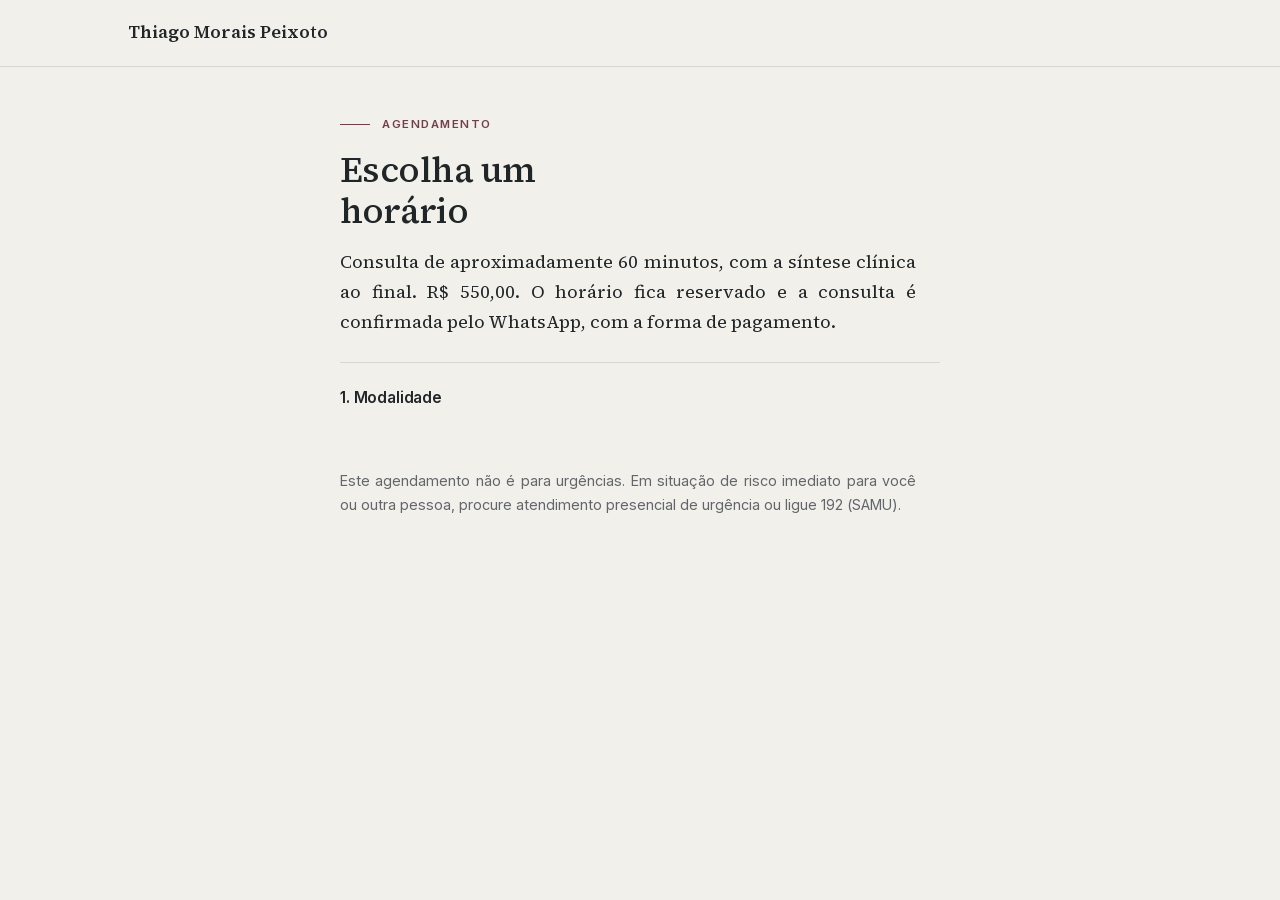
==== agendar/index.html @ d61feb2d "Página /agendar: agendamento ligado à agenda própria (Apps Script) Co-Authored-By: Claude Opus 5.5 <" ====
<!DOCTYPE html>
<html lang="pt-BR">
<head>
<meta charset="utf-8">
<meta name="viewport" content="width=device-width, initial-scale=1">
<title>Agendar consulta — Thiago Morais Peixoto</title>
<meta name="description" content="Escolha um horário para teleconsulta ou consulta presencial em Mangueirinha (PR). Atendimento médico em saúde mental de adultos. CRM-PR 55063.">
<meta name="theme-color" content="#F1F0EB">
<meta name="robots" content="noindex">
<link rel="icon" href="../favicon.svg" type="image/svg+xml">
<link rel="preload" href="../fonts/ss4-text.woff2" as="font" type="font/woff2" crossorigin>
<link rel="preload" href="../fonts/inter.woff2" as="font" type="font/woff2" crossorigin>
<link rel="stylesheet" href="../style.css">
<style>
  .ag { max-width: 40rem; margin: 0 auto; padding: 3rem 1.25rem 5rem; }
  .ag h1 { font-size: clamp(1.7rem, 4vw, 2.2rem); line-height: 1.15; margin: .6rem 0 1rem; }
  .ag p { text-align: justify; hyphens: auto; }
  .passo { border-top: 1px solid var(--linha); padding-top: 1.6rem; margin-top: 1.6rem; }
  .passo h2 { font-family: var(--sans); font-size: .95rem; font-weight: 600; margin: 0 0 .9rem; max-width: none; }
  .opcoes { display: flex; flex-wrap: wrap; gap: .6rem; }
  .op { font-family: var(--sans); font-size: .9rem; padding: .7rem 1rem; border: 1px solid var(--linha);
        background: var(--branco); color: var(--tinta); border-radius: 4px; cursor: pointer; }
  .op[aria-pressed="true"] { border-color: var(--vinho); color: var(--vinho); box-shadow: inset 0 0 0 1px var(--vinho); }
  .dia { font-family: var(--sans); font-size: .8rem; font-weight: 600; letter-spacing: .06em; text-transform: uppercase;
         color: var(--secundario); margin: 1.1rem 0 .5rem; }
  label { display: block; font-family: var(--sans); font-size: .85rem; margin: .9rem 0 .3rem; }
  input[type=text], input[type=tel], input[type=email] { width: 100%; box-sizing: border-box; font: inherit; padding: .65rem .75rem;
         border: 1px solid var(--linha); border-radius: 4px; background: var(--branco); }
  .armadilha { position: absolute; left: -9999px; }
  .msg { font-family: var(--sans); font-size: .9rem; color: var(--secundario); }
  .erro { color: var(--vinho); }
  .resumo { background: var(--branco); border: 1px solid var(--linha); padding: 1.2rem 1.4rem; border-radius: 4px; }
  .resumo p { margin: .35rem 0; }
  [hidden] { display: none !important; }
</style>
</head>
<body>
<header class="topo"><div class="caixa"><a class="marca" href="../">Thiago Morais Peixoto</a></div></header>

<main class="ag">
  <p class="rotulo">Agendamento</p>
  <h1>Escolha um horário</h1>
  <p>Consulta de aproximadamente 60 minutos, com a síntese clínica ao final. R$ 550,00. O horário fica reservado e a consulta é confirmada pelo WhatsApp, com a forma de pagamento.</p>

  <section class="passo" id="p1">
    <h2>1. Modalidade</h2>
    <div class="opcoes" id="modalidades"></div>
  </section>

  <section class="passo" id="p2" hidden>
    <h2>2. É sua primeira consulta comigo?</h2>
    <div class="opcoes" id="tipos"></div>
  </section>

  <section class="passo" id="p3" hidden>
    <h2>3. Horário</h2>
    <p class="msg" id="carregando">Procurando horários…</p>
    <div id="horarios"></div>
  </section>

  <section class="passo" id="p4" hidden>
    <h2>4. Seus dados</h2>
    <form id="form" novalidate>
      <label for="nome">Nome completo</label>
      <input id="nome" type="text" autocomplete="name" required>
      <label for="whatsapp">WhatsApp (com DDD)</label>
      <input id="whatsapp" type="tel" autocomplete="tel" inputmode="tel" required>
      <label for="email">E-mail (opcional: para receber a confirmação e o lembrete)</label>
      <input id="email" type="email" autocomplete="email">
      <input class="armadilha" id="site_url" type="text" tabindex="-1" autocomplete="off" aria-hidden="true">
      <p class="msg">Não é preciso contar o motivo da consulta aqui. Isso é conversado na própria consulta.</p>
      <p class="msg erro" id="erroForm" hidden></p>
      <button class="botao" type="submit" id="enviar">Reservar horário</button>
    </form>
  </section>

  <section class="passo" id="p5" hidden>
    <h2>Horário reservado</h2>
    <div class="resumo" id="resumo"></div>
    <p>Para confirmar, toque no botão abaixo e envie a mensagem pronta pelo WhatsApp. Respondo em até 24 horas com a confirmação e a forma de pagamento.</p>
    <a class="botao" id="zap" href="#">Confirmar pelo WhatsApp</a>
  </section>

  <p class="msg" style="margin-top:3rem">Este agendamento não é para urgências. Em situação de risco imediato para você ou outra pessoa, procure atendimento presencial de urgência ou ligue 192 (SAMU).</p>
</main>

<script>
// Endereço do backend (Apps Script publicado na conta tpexmed@gmail.com). Com ?teste=1 a página usa dados fictícios.
var API = 'https://script.google.com/macros/s/AKfycbzWVlsOTj-3RDSST54sRvavpS9Mtk_zqBJJwbPT8Yj2Zev2KrGewVhtuKQiCYgsYBHm/exec';
var TESTE = /[?&]teste=1/.test(location.search) || !API;
var ORIGEM = (location.search.match(/[?&]origem=([\w-]+)/) || [,'direto'])[1];
var estado = { modalidade: null, tipo: null, inicio: null };
var $ = function (id) { return document.getElementById(id); };

function api(params) {
  if (TESTE) return Promise.resolve(simular(params));
  var q = Object.keys(params).map(function (k) { return k + '=' + encodeURIComponent(params[k]); }).join('&');
  return fetch(API + '?' + q).then(function (r) { return r.json(); });
}
function reservar(dados) {
  if (TESTE) return Promise.resolve(simularReserva(dados));
  return fetch(API, { method: 'POST', headers: { 'Content-Type': 'text/plain;charset=utf-8' }, body: JSON.stringify(dados) })
    .then(function (r) { return r.json(); });
}

function botoes(caixa, itens, aoEscolher) {
  caixa.innerHTML = '';
  itens.forEach(function (it) {
    var b = document.createElement('button');
    b.type = 'button'; b.className = 'op'; b.textContent = it.rotulo; b.setAttribute('aria-pressed', 'false');
    b.onclick = function () {
      [].forEach.call(caixa.querySelectorAll('.op'), function (x) { x.setAttribute('aria-pressed', 'false'); });
      b.setAttribute('aria-pressed', 'true'); aoEscolher(it.id);
    };
    caixa.appendChild(b);
  });
}

var fmtDia = new Intl.DateTimeFormat('pt-BR', { weekday: 'long', day: '2-digit', month: 'long', timeZone: 'America/Sao_Paulo' });
var fmtHora = new Intl.DateTimeFormat('pt-BR', { hour: '2-digit', minute: '2-digit', timeZone: 'America/Sao_Paulo' });

function carregarHorarios() {
  $('p3').hidden = false; $('p4').hidden = true; $('carregando').hidden = false; $('horarios').innerHTML = '';
  api({ acao: 'horarios', modalidade: estado.modalidade, tipo: estado.tipo }).then(function (r) {
    $('carregando').hidden = true;
    var lista = r.horarios || [];
    if (!lista.length) {
      $('horarios').innerHTML = '<p class="msg">Não há horários livres nos próximos dias nesta modalidade. Escreva pelo <a href="https://wa.me/5532984127191">WhatsApp</a> que eu verifico outras possibilidades.</p>';
      return;
    }
    var porDia = {};
    lista.forEach(function (iso) { var d = fmtDia.format(new Date(iso)); (porDia[d] = porDia[d] || []).push(iso); });
    Object.keys(porDia).forEach(function (d) {
      var t = document.createElement('p'); t.className = 'dia'; t.textContent = d; $('horarios').appendChild(t);
      var caixa = document.createElement('div'); caixa.className = 'opcoes'; $('horarios').appendChild(caixa);
      botoes(caixa, porDia[d].map(function (iso) { return { id: iso, rotulo: fmtHora.format(new Date(iso)) }; }), function (iso) {
        [].forEach.call($('horarios').querySelectorAll('.op'), function (x) { if (x.parentNode !== caixa) x.setAttribute('aria-pressed', 'false'); });
        estado.inicio = iso; $('p4').hidden = false; $('nome').focus();
      });
    });
  }).catch(function () {
    $('carregando').textContent = 'Não foi possível carregar os horários agora. Tente de novo em instantes ou escreva pelo WhatsApp.';
  });
}

$('form').onsubmit = function (e) {
  e.preventDefault();
  var dados = { nome: $('nome').value.trim(), whatsapp: $('whatsapp').value, email: $('email').value.trim(),
                site_url: $('site_url').value, modalidade: estado.modalidade, tipo: estado.tipo, inicio: estado.inicio, origem: ORIGEM };
  var faltam = [];
  if (dados.nome.length < 3) faltam.push('nome');
  if (dados.whatsapp.replace(/\D/g, '').length < 10) faltam.push('WhatsApp com DDD');
  if (dados.email && !/^[^@\s]+@[^@\s]+\.[^@\s]+$/.test(dados.email)) faltam.push('e-mail válido');
  if (faltam.length) { $('erroForm').textContent = 'Confira: ' + faltam.join(', ') + '.'; $('erroForm').hidden = false; return; }
  $('erroForm').hidden = true; $('enviar').disabled = true; $('enviar').textContent = 'Reservando…';
  reservar(dados).then(function (r) {
    $('enviar').disabled = false; $('enviar').textContent = 'Reservar horário';
    if (r.erro === 'horario_indisponivel') { $('erroForm').textContent = 'Esse horário acabou de ser reservado. Escolha outro.'; $('erroForm').hidden = false; carregarHorarios(); return; }
    if (!r.ok) { $('erroForm').textContent = 'Não foi possível reservar agora. Tente de novo ou escreva pelo WhatsApp.'; $('erroForm').hidden = false; return; }
    var linhas = ['<p><strong>' + r.quando + '</strong> · ' + r.modalidade + '</p>'];
    if (r.endereco) linhas.push('<p>' + r.endereco + '</p>');
    if (r.meet) linhas.push('<p>O link da teleconsulta será enviado na confirmação.</p>');
    if (estado.politica) linhas.push('<p class="msg">' + estado.politica + '</p>');
    $('resumo').innerHTML = linhas.join('');
    $('zap').href = r.whatsappUrl;
    ['p1', 'p2', 'p3', 'p4'].forEach(function (id) { $(id).hidden = true; });
    $('p5').hidden = false; window.scrollTo(0, 0);
  }).catch(function () {
    $('enviar').disabled = false; $('enviar').textContent = 'Reservar horário';
    $('erroForm').textContent = 'Sem conexão com a agenda. Tente de novo ou escreva pelo WhatsApp.'; $('erroForm').hidden = false;
  });
};

// ---------- modo de teste (sem backend) ----------
function simular(p) {
  if (p.acao === 'config') return CONFIG_TESTE;
  var base = new Date(); base.setHours(0, 0, 0, 0); var out = [];
  for (var d = 2; d < 9; d++) {
    var dia = new Date(base.getTime() + d * 86400000);
    if (p.modalidade === 'Teleconsulta' && [2, 4].indexOf(dia.getDay()) >= 0) [18, 19, 20].forEach(function (h) { out.push(new Date(dia.getTime() + h * 3600000).toISOString()); });
    if (p.modalidade === 'Mangueirinha' && dia.getDay() === 6) [8, 9, 10, 11].forEach(function (h) { out.push(new Date(dia.getTime() + h * 3600000).toISOString()); });
  }
  return { horarios: out };
}
function simularReserva(d) {
  var q = fmtDia.format(new Date(d.inicio)) + ' às ' + fmtHora.format(new Date(d.inicio));
  return { ok: true, quando: q, modalidade: d.modalidade, endereco: d.modalidade === 'Mangueirinha' ? 'Hospital São Judas Tadeu · Rua Castro Alves, 699 · Mangueirinha, PR' : '',
           meet: d.modalidade === 'Teleconsulta' ? 'teste' : '',
           whatsappUrl: 'https://wa.me/5532984127191?text=' + encodeURIComponent('[TESTE] reserva de ' + d.nome + ' em ' + q) };
}
var CONFIG_TESTE = { modalidades: ['Teleconsulta', 'Mangueirinha'], politica: 'Se precisar remarcar ou cancelar, avise com pelo menos 24 horas pelo WhatsApp.',
  tipos: [{ id: 'primeira', rotulo: 'Sim, primeira consulta' }, { id: 'retorno', rotulo: 'Não, é retorno' }] };

// ---------- início ----------
api({ acao: 'config' }).then(function (c) {
  estado.politica = c.politica || '';
  var mods = (c.modalidades || []).map(function (m) { return { id: m, rotulo: m === 'Teleconsulta' ? 'Teleconsulta' : 'Presencial · ' + m }; });
  botoes($('modalidades'), mods, function (m) { estado.modalidade = m; $('p2').hidden = false; if (estado.tipo) carregarHorarios(); });
  var tipos = (c.tipos || []).map(function (t) { return { id: t.id, rotulo: t.id === 'primeira' ? 'Sim, primeira consulta' : 'Não, é retorno' }; });
  botoes($('tipos'), tipos, function (t) { estado.tipo = t; carregarHorarios(); });
});
</script>
</body>
</html>
---- style.css ----
/* Thiago Morais Peixoto — landing page
   Revisão v2: papel frio, grafite, vinho contido. Source Serif 4 + Inter. */

@font-face {
  font-family: 'SS4';
  src: url('fonts/ss4-text.woff2') format('woff2-variations'),
       url('fonts/ss4-text.woff2') format('woff2');
  font-weight: 400 600; font-style: normal; font-display: swap;
}
@font-face {
  font-family: 'Inter';
  src: url('fonts/inter.woff2') format('woff2-variations'),
       url('fonts/inter.woff2') format('woff2');
  font-weight: 400 600; font-style: normal; font-display: swap;
}

:root {
  --papel:      #F1F0EB;
  --tinta:      #202628;
  --vinho:      #723F46;
  --secundario: #62666A;
  --branco:     #FFFFFF;
  --linha:      #D7D8D4;

  --serif: 'SS4', Georgia, 'Times New Roman', serif;
  --sans:  'Inter', system-ui, -apple-system, 'Segoe UI', Roboto, sans-serif;

  --largura: 68rem;
  --medida:  36rem;
  --ar:      6rem;
}

*, *::before, *::after { box-sizing: border-box; }
html { -webkit-text-size-adjust: 100%; scroll-behavior: smooth; }

body {
  margin: 0;
  background: var(--papel);
  color: var(--tinta);
  font-family: var(--serif);
  font-size: 1.125rem;
  line-height: 1.66;
  font-kerning: normal;
  -webkit-font-smoothing: antialiased;
  -moz-osx-font-smoothing: grayscale;
}

@media (prefers-reduced-motion: reduce) {
  html { scroll-behavior: auto; }
  * { transition: none !important; }
}

.caixa { max-width: var(--largura); margin: 0 auto; padding: 0 2rem; }

p, li { max-width: var(--medida); }
p {
  margin: 0 0 1.15rem;
  text-align: justify;
  text-justify: inter-word;
  hyphens: auto;
  -webkit-hyphens: auto;
  /* nunca partir palavra com menos de 6 letras, nem deixar menos de 3 de cada lado */
  hyphenate-limit-chars: 6 3 3;
  -webkit-hyphenate-limit-before: 3;
  -webkit-hyphenate-limit-after: 3;
  hyphenate-limit-lines: 2;
  -webkit-hyphenate-limit-lines: 2;
}
/* Fora da justificação: rótulos, notas, credenciais, fac-símile e rodapé. */
.rotulo, .identificacao, .agendar .nota, .capa-seguir, .pagamento,
.cred-nome, .cred-crm, .doc-rubrica, .doc-titulo,
footer .assinatura, footer .disclaimer, footer .lema {
  text-align: left;
  hyphens: manual;
  -webkit-hyphens: manual;
}
a { color: var(--vinho); text-underline-offset: 0.2em; text-decoration-thickness: 1px; }
:focus-visible { outline: 2px solid var(--vinho); outline-offset: 3px; }

h1, h2, h3 { margin: 0; font-family: var(--serif); }

h1 {
  font-size: clamp(2.3rem, 4.8vw, 3.4rem);
  font-weight: 500; line-height: 1.1; letter-spacing: -0.015em;
  margin: 1.1rem 0 1.5rem; max-width: 17ch;
}
h2 {
  font-size: clamp(1.7rem, 2.9vw, 2.2rem);
  font-weight: 500; line-height: 1.18; letter-spacing: -0.01em;
  margin: 0 0 1.5rem; max-width: 22ch;
}
h3 {
  font-size: 1.2rem; font-weight: 600; line-height: 1.3;
  margin: 0 0 0.55rem; max-width: 30ch;
}

.rotulo {
  display: flex; align-items: center; gap: 0.8rem;
  margin: 0 0 1rem; max-width: none;
  font-family: var(--sans); font-size: 0.72rem; font-weight: 600;
  letter-spacing: 0.13em; text-transform: uppercase; color: var(--vinho);
}
.rotulo::before { content: ""; width: 1.85rem; height: 1px; background: var(--vinho); flex: none; }


/* ---------- Cabeçalho ---------- */
.topo {
  position: sticky; top: 0; z-index: 20;
  background: rgba(241,240,235,0.94);
  backdrop-filter: saturate(140%) blur(8px);
  border-bottom: 1px solid var(--linha);
}
.topo .caixa { display: flex; align-items: center; gap: 2rem; min-height: 66px; }
.marca {
  font-family: var(--serif); font-size: 1.1rem; font-weight: 600;
  color: var(--tinta); text-decoration: none; white-space: nowrap;
}
.topo nav { display: flex; gap: 1.6rem; margin-left: auto; font-family: var(--sans); font-size: 0.875rem; }
.topo .botao { margin-left: 1.35rem; white-space: nowrap; }
.topo nav a {
  color: var(--tinta); text-decoration: none;
  padding: 0.6rem 0; border-bottom: 1px solid transparent;
}
.topo nav a:hover { border-bottom-color: var(--vinho); color: var(--vinho); }

/* ---------- Botões ---------- */
.botao {
  display: inline-flex; align-items: center; justify-content: center;
  min-height: 46px; padding: 0.7rem 1.55rem;
  background: var(--vinho); color: var(--branco);
  font-family: var(--sans); font-size: 0.9375rem; font-weight: 600; letter-spacing: 0.01em;
  text-decoration: none; border: 1px solid var(--vinho);
  transition: background-color 150ms ease, color 150ms ease;
}
.botao:hover, .botao:focus-visible { background: transparent; color: var(--vinho); }

.secundario {
  display: inline-flex; align-items: center; min-height: 46px;
  font-family: var(--sans); font-size: 0.9375rem; color: var(--tinta);
  text-decoration: underline; text-decoration-color: var(--linha);
  text-decoration-thickness: 1px; text-underline-offset: 6px;
}
.secundario:hover, .secundario:focus-visible { color: var(--vinho); text-decoration-color: var(--vinho); }

/* ---------- Capa ---------- */
.capa { padding: 4rem 0 var(--ar); }
.capa .caixa {
  display: grid;
  grid-template-columns: minmax(0,1.3fr) minmax(0,0.7fr);
  grid-template-areas: "texto foto" "seguir foto";
  gap: 0 4.5rem; align-items: center;
}
.capa-texto { grid-area: texto; }
.capa-seguir { grid-area: seguir; margin: 1.35rem 0 0; }
.identificacao {
  margin: 0; font-family: var(--sans); font-size: 0.78rem; font-weight: 500;
  letter-spacing: 0.14em; text-transform: uppercase; color: var(--secundario);
}
.capa .entrada { font-size: 1.125rem; }
.capa figure { grid-area: foto; margin: 0; justify-self: end; max-width: 340px; }
.capa img { display: block; width: 100%; height: auto; }

/* ---------- Seções ---------- */
.secao { padding: var(--ar) 0; scroll-margin-top: 5rem; }
.secao + .secao { border-top: 1px solid var(--linha); }

.duas {
  display: grid; grid-template-columns: minmax(0,18rem) minmax(0,1fr);
  gap: 3rem 4.5rem; align-items: start;
}
.duas > .cabeca { position: sticky; top: 94px; }
.duas > .cabeca h2 { font-size: clamp(1.6rem, 2.4vw, 1.95rem); max-width: 16ch; }

/* ---------- Como funciona: subseções ---------- */
.subsecoes { max-width: 40rem; }
.subsecoes > div { padding: 1.85rem 0; border-top: 1px solid var(--linha); }
.subsecoes > div:first-child { padding-top: 0; border-top: 0; }
.subsecoes p:last-child { margin-bottom: 0; }
.fechamento { margin-top: 2rem; padding-top: 1.85rem; border-top: 1px solid var(--linha); }

/* ---------- Listas ---------- */
.lista { list-style: none; margin: 0; padding: 0; max-width: 40rem; }
.lista li {
  max-width: none; padding: 0.8rem 0 0.8rem 1.85rem;
  border-bottom: 1px solid var(--linha); position: relative;
}
.lista li:first-child { border-top: 1px solid var(--linha); }
.lista li::before {
  content: ""; position: absolute; left: 0; top: 1.5rem;
  width: 0.85rem; height: 1px; background: var(--vinho);
}
.lista + p { margin-top: 1.5rem; }

/* ---------- Fac-símile do registro ---------- */
.prova { display: grid; grid-template-columns: minmax(0,1fr) minmax(0,22rem); gap: 4rem; align-items: start; }
.documento {
  background: var(--branco);
  border: 1px solid var(--linha);
  box-shadow: 0 1px 2px rgba(32,38,40,.06);
  padding: 1.6rem 1.5rem 1.3rem;
  transform: none;
  font-size: 0.8125rem;
  max-width: 21rem;
}
.doc-topo {
  padding-bottom: 0.7rem; margin-bottom: 1.1rem; border-bottom: 1px solid var(--linha);
}
.doc-nome { display: block; font-family: var(--serif); font-size: 1rem; font-weight: 600; line-height: 1.3; }
.doc-crm {
  display: block; margin-top: 0.15rem;
  font-family: var(--sans); font-size: 0.6rem; font-weight: 500;
  letter-spacing: 0.1em; text-transform: uppercase; color: var(--secundario);
}
.doc-rubrica {
  margin: 0 0 0.5rem; font-family: var(--sans); font-size: 0.58rem; font-weight: 600;
  letter-spacing: 0.12em; text-transform: uppercase; color: var(--vinho);
}
.doc-linhas { margin: 0 0 1.05rem; }
.doc-linhas:last-of-type { margin-bottom: 0.25rem; }
.doc-linhas i { display: block; height: 1px; background: var(--linha); margin-bottom: 0.6rem; }
.doc-titulo {
  margin: 0 0 1.15rem;
  font-family: var(--serif); font-size: 0.95rem; font-weight: 600; color: var(--tinta);
}

/* ---------- Formação e experiência ---------- */
.credenciais {
  max-width: var(--medida);
  margin-top: 1.75rem; padding-top: 1.35rem;
  border-top: 1px solid var(--linha);
}
.cred-nome {
  margin: 0; font-family: var(--serif); font-size: 1.15rem; font-weight: 600; color: var(--tinta);
}
.cred-crm {
  margin: 0.2rem 0 0.85rem;
  font-family: var(--sans); font-size: 0.72rem; font-weight: 500;
  letter-spacing: 0.13em; text-transform: uppercase; color: var(--secundario);
}
.cred-lista { list-style: none; margin: 0; padding: 0; }
.cred-lista li {
  max-width: none; margin: 0 0 0.3rem;
  font-family: var(--sans); font-size: 0.9375rem; line-height: 1.55; color: var(--tinta);
}
.cred-lista li:last-child { margin-bottom: 0; }

/* ---------- Onde atendo ---------- */
.modalidades { display: grid; grid-template-columns: repeat(2, minmax(0,1fr)); gap: 3rem 4rem; }
.modalidades p { font-size: 1.0625rem; }

/* ---------- FAQ ---------- */
.perguntas { max-width: 46rem; }
details { border-bottom: 1px solid var(--linha); }
details:first-of-type { border-top: 1px solid var(--linha); }
summary {
  position: relative; display: block; list-style: none; cursor: pointer;
  padding: 1.15rem 3rem 1.15rem 0;
  font-family: var(--serif); font-size: 1.15rem; font-weight: 600; line-height: 1.35;
}
summary::-webkit-details-marker { display: none; }
summary:hover, details[open] summary { color: var(--vinho); }
summary::after {
  content: ""; position: absolute; right: 0.5rem; top: 1.65rem;
  width: 0.46rem; height: 0.46rem;
  border-right: 1.5px solid var(--vinho); border-bottom: 1.5px solid var(--vinho);
  transform: rotate(45deg); transition: transform 180ms ease;
}
details[open] summary::after { transform: rotate(-135deg); }
details > *:not(summary) { margin-bottom: 1.15rem; max-width: 42rem; }

/* ---------- Como agendar ---------- */
.agendar p { font-size: 1.125rem; max-width: 34rem; }
.agendar .nota {
  margin: 1.35rem 0 0;
  font-family: var(--sans); font-size: 0.875rem; color: var(--secundario);
}
.agendar .botao { margin-top: 1.5rem; }

/* ---------- Rodapé ---------- */
footer { background: var(--tinta); color: var(--papel); padding: 4rem 0 3.25rem; }
footer .caixa { display: grid; grid-template-columns: repeat(2, minmax(0,1fr)); gap: 3rem; align-items: start; }
footer .lema {
  font-family: var(--serif); font-weight: 500; margin: 0; max-width: 16ch;
  font-size: clamp(1.4rem, 2.4vw, 1.75rem); line-height: 1.2;
}
footer .assinatura {
  margin: 0; font-family: var(--sans); font-size: 0.9rem; line-height: 1.75; opacity: 0.9;
}
footer .assinatura strong { font-weight: 600; }
footer .disclaimer {
  grid-column: 1 / -1; margin: 2.5rem 0 0; padding-top: 1.6rem;
  border-top: 1px solid rgba(241,240,235,.22);
  font-family: var(--sans); font-size: 0.8125rem; line-height: 1.65; opacity: 0.72; max-width: 46rem;
}
footer a { color: var(--papel); }

/* ---------- Telas médias ---------- */
@media (max-width: 980px) {
  :root { --ar: 4.25rem; }
  .capa { padding-top: 2.75rem; }
  .capa .caixa {
    grid-template-columns: 1fr;
    grid-template-areas: "texto" "foto" "seguir";
    gap: 2.5rem 0;
  }
  .capa-seguir { margin-top: 0; }
  .capa figure { max-width: 320px; justify-self: start; }
  .duas { grid-template-columns: 1fr; gap: 1.75rem; }
  .duas > .cabeca { position: static; }
  .prova { grid-template-columns: 1fr; gap: 2.75rem; }
  .modalidades { grid-template-columns: 1fr; gap: 2.25rem; }
  .topo nav { display: none; }
  .topo .botao { margin-left: auto; }
  footer .caixa { grid-template-columns: 1fr; gap: 2rem; }
}

/* ---------- Telefone ---------- */
@media (max-width: 620px) {
  :root { --ar: 3.25rem; --medida: 100%; }
  body { font-size: 1.0625rem; }
  /* Abaixo de 620px a medida cai para ~40 caracteres e a justificação
     passa a esticar os espaços. Alinhamento à esquerda no celular. */
  p { text-align: left; }
  .caixa { padding: 0 1.25rem; }
  .topo .caixa { min-height: 58px; gap: 1rem; }
  .marca { font-size: 1rem; }
  .topo .botao { padding: 0.5rem 0.85rem; font-size: 0.85rem; min-height: 40px; }
  .capa { padding-top: 2.25rem; }
  .secundario { margin: 0; }
  .documento { max-width: 100%; }
  .agendar .botao { width: 100%; }
}

/* ---------- Telas muito estreitas ---------- */
@media (max-width: 400px) {
  .topo .caixa { gap: 0.75rem; }
  .marca { font-size: 0.95rem; }
  .topo .botao { padding: 0.45rem 0.75rem; font-size: 0.8rem; }
}

@media print {
  .topo { position: static; display: none; }
  body { background: #fff; padding: 0; }
  footer { background: #fff; color: #000; }
  .documento { box-shadow: none; }
  details > *:not(summary) { display: block; }
}
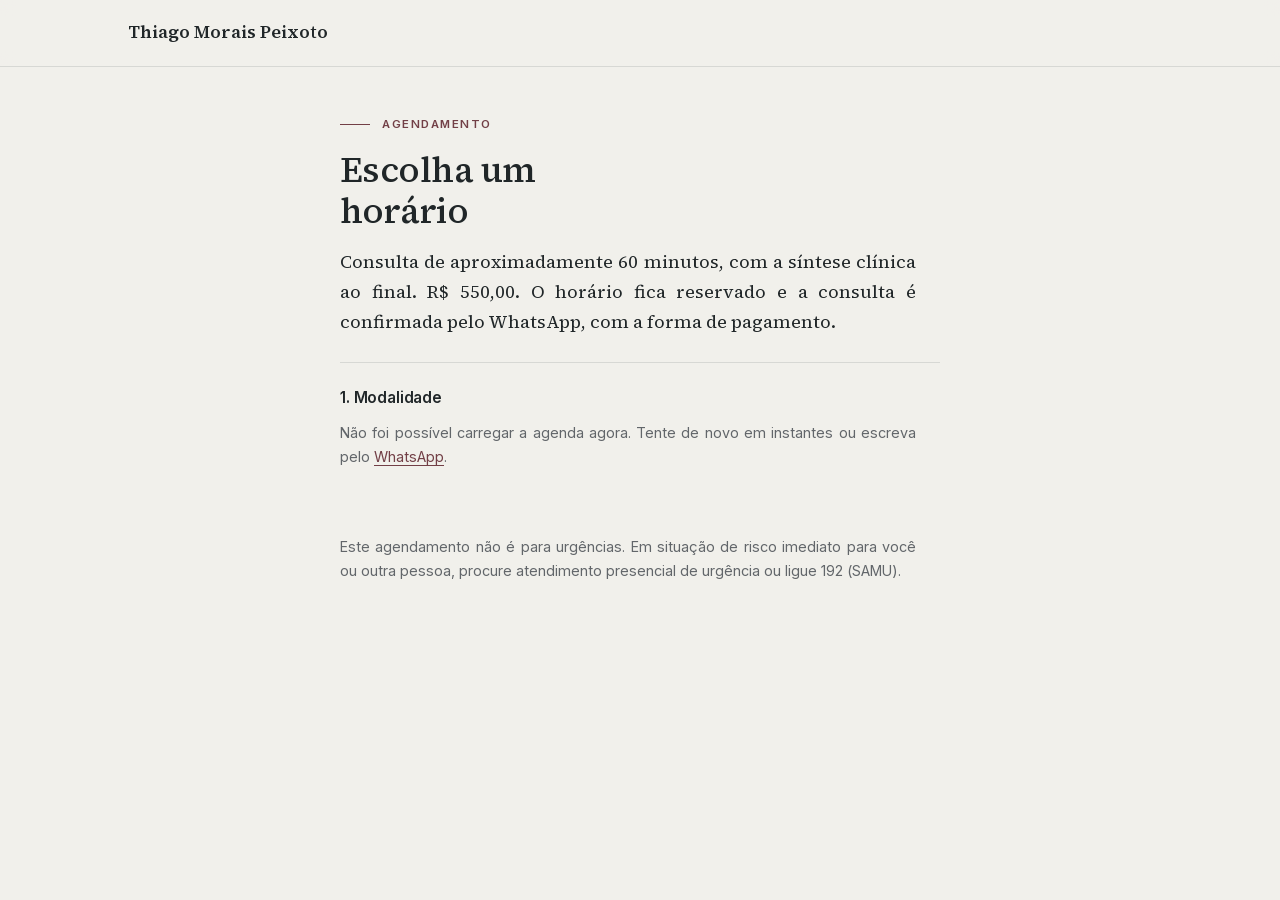
==== commit 1b194026: "Página /agendar: aviso enquanto a agenda carrega e mensagem se falhar Co-Authored-By: Claude Opus 5." ====
--- a/agendar/index.html
+++ b/agendar/index.html
@@ -44,7 +44,7 @@
 
   <section class="passo" id="p1">
     <h2>1. Modalidade</h2>
-    <div class="opcoes" id="modalidades"></div>
+    <div class="opcoes" id="modalidades"><p class="msg">Carregando a agenda…</p></div>
   </section>
 
   <section class="passo" id="p2" hidden>
@@ -198,6 +198,8 @@
   botoes($('modalidades'), mods, function (m) { estado.modalidade = m; $('p2').hidden = false; if (estado.tipo) carregarHorarios(); });
   var tipos = (c.tipos || []).map(function (t) { return { id: t.id, rotulo: t.id === 'primeira' ? 'Sim, primeira consulta' : 'Não, é retorno' }; });
   botoes($('tipos'), tipos, function (t) { estado.tipo = t; carregarHorarios(); });
+}).catch(function () {
+  $('modalidades').innerHTML = '<p class="msg">Não foi possível carregar a agenda agora. Tente de novo em instantes ou escreva pelo <a href="https://wa.me/5532984127191">WhatsApp</a>.</p>';
 });
 </script>
 </body>
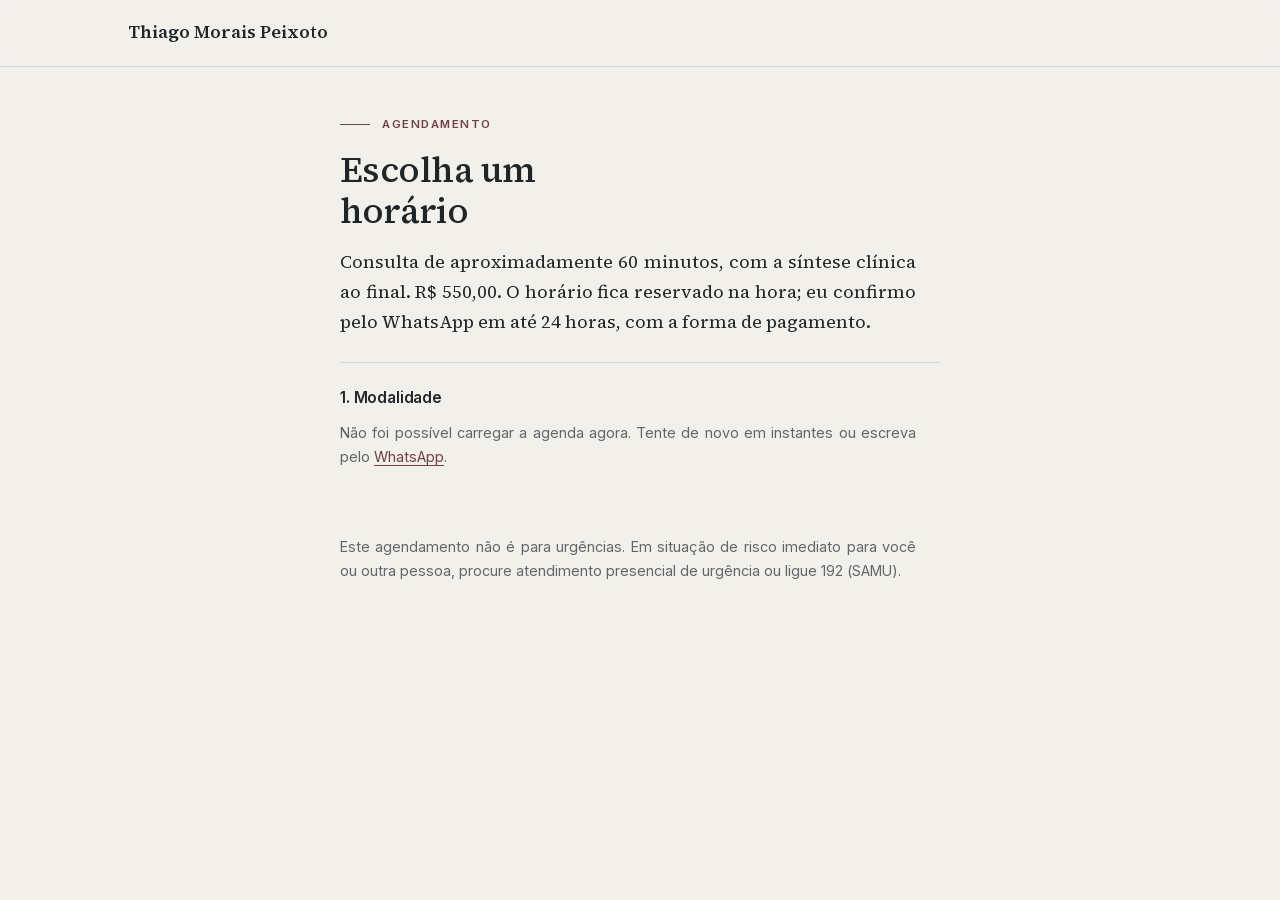
==== commit f375d84f: "Agendamento: dois caminhos (site ou WhatsApp), página em 3 passos e sem vai e volta Co-Authored-By: " ====
--- a/agendar/index.html
+++ b/agendar/index.html
@@ -10,7 +10,7 @@
 <link rel="icon" href="../favicon.svg" type="image/svg+xml">
 <link rel="preload" href="../fonts/ss4-text.woff2" as="font" type="font/woff2" crossorigin>
 <link rel="preload" href="../fonts/inter.woff2" as="font" type="font/woff2" crossorigin>
-<link rel="stylesheet" href="../style.css">
+<link rel="stylesheet" href="../style.css?v=2">
 <style>
   .ag { max-width: 40rem; margin: 0 auto; padding: 3rem 1.25rem 5rem; }
   .ag h1 { font-size: clamp(1.7rem, 4vw, 2.2rem); line-height: 1.15; margin: .6rem 0 1rem; }
@@ -31,6 +31,7 @@
   .erro { color: var(--vinho); }
   .resumo { background: var(--branco); border: 1px solid var(--linha); padding: 1.2rem 1.4rem; border-radius: 4px; }
   .resumo p { margin: .35rem 0; }
+  .marcar { display: flex; gap: .5rem; align-items: center; }
   [hidden] { display: none !important; }
 </style>
 </head>
@@ -40,26 +41,22 @@
 <main class="ag">
   <p class="rotulo">Agendamento</p>
   <h1>Escolha um horário</h1>
-  <p>Consulta de aproximadamente 60 minutos, com a síntese clínica ao final. R$ 550,00. O horário fica reservado e a consulta é confirmada pelo WhatsApp, com a forma de pagamento.</p>
+  <p>Consulta de aproximadamente 60 minutos, com a síntese clínica ao final. R$ 550,00. O horário fica reservado na hora; eu confirmo pelo WhatsApp em até 24 horas, com a forma de pagamento.</p>
 
   <section class="passo" id="p1">
     <h2>1. Modalidade</h2>
     <div class="opcoes" id="modalidades"><p class="msg">Carregando a agenda…</p></div>
   </section>
 
-  <section class="passo" id="p2" hidden>
-    <h2>2. É sua primeira consulta comigo?</h2>
-    <div class="opcoes" id="tipos"></div>
-  </section>
-
   <section class="passo" id="p3" hidden>
-    <h2>3. Horário</h2>
+    <h2>2. Escolha um dos próximos horários</h2>
     <p class="msg" id="carregando">Procurando horários…</p>
-    <div id="horarios"></div>
+    <div class="opcoes" id="horarios"></div>
+    <p class="msg" id="nenhum" hidden>Nenhum serve? <a id="zapNenhum" href="#">Fale comigo no WhatsApp</a> que eu verifico outras possibilidades.</p>
   </section>
 
   <section class="passo" id="p4" hidden>
-    <h2>4. Seus dados</h2>
+    <h2>3. Seus dados</h2>
     <form id="form" novalidate>
       <label for="nome">Nome completo</label>
       <input id="nome" type="text" autocomplete="name" required>
@@ -67,6 +64,7 @@
       <input id="whatsapp" type="tel" autocomplete="tel" inputmode="tel" required>
       <label for="email">E-mail (opcional: para receber a confirmação e o lembrete)</label>
       <input id="email" type="email" autocomplete="email">
+      <label class="marcar"><input id="retorno" type="checkbox"> Já me consultei com você antes</label>
       <input class="armadilha" id="site_url" type="text" tabindex="-1" autocomplete="off" aria-hidden="true">
       <p class="msg">Não é preciso contar o motivo da consulta aqui. Isso é conversado na própria consulta.</p>
       <p class="msg erro" id="erroForm" hidden></p>
@@ -77,8 +75,7 @@
   <section class="passo" id="p5" hidden>
     <h2>Horário reservado</h2>
     <div class="resumo" id="resumo"></div>
-    <p>Para confirmar, toque no botão abaixo e envie a mensagem pronta pelo WhatsApp. Respondo em até 24 horas com a confirmação e a forma de pagamento.</p>
-    <a class="botao" id="zap" href="#">Confirmar pelo WhatsApp</a>
+    <p>Vou te chamar no WhatsApp informado em até 24 horas para confirmar a consulta e combinar o pagamento. Não precisa fazer mais nada agora.</p>
   </section>
 
   <p class="msg" style="margin-top:3rem">Este agendamento não é para urgências. Em situação de risco imediato para você ou outra pessoa, procure atendimento presencial de urgência ou ligue 192 (SAMU).</p>
@@ -119,25 +116,21 @@
 var fmtDia = new Intl.DateTimeFormat('pt-BR', { weekday: 'long', day: '2-digit', month: 'long', timeZone: 'America/Sao_Paulo' });
 var fmtHora = new Intl.DateTimeFormat('pt-BR', { hour: '2-digit', minute: '2-digit', timeZone: 'America/Sao_Paulo' });
 
+var fmtOpcao = new Intl.DateTimeFormat('pt-BR', { weekday: 'long', day: '2-digit', month: '2-digit', hour: '2-digit', minute: '2-digit', timeZone: 'America/Sao_Paulo' });
+
 function carregarHorarios() {
-  $('p3').hidden = false; $('p4').hidden = true; $('carregando').hidden = false; $('horarios').innerHTML = '';
-  api({ acao: 'horarios', modalidade: estado.modalidade, tipo: estado.tipo }).then(function (r) {
+  $('p3').hidden = false; $('p4').hidden = true; $('nenhum').hidden = true; $('carregando').hidden = false;
+  $('carregando').textContent = 'Procurando horários…'; $('horarios').innerHTML = '';
+  api({ acao: 'horarios', modalidade: estado.modalidade }).then(function (r) {
     $('carregando').hidden = true;
     var lista = r.horarios || [];
-    if (!lista.length) {
-      $('horarios').innerHTML = '<p class="msg">Não há horários livres nos próximos dias nesta modalidade. Escreva pelo <a href="https://wa.me/5532984127191">WhatsApp</a> que eu verifico outras possibilidades.</p>';
-      return;
-    }
-    var porDia = {};
-    lista.forEach(function (iso) { var d = fmtDia.format(new Date(iso)); (porDia[d] = porDia[d] || []).push(iso); });
-    Object.keys(porDia).forEach(function (d) {
-      var t = document.createElement('p'); t.className = 'dia'; t.textContent = d; $('horarios').appendChild(t);
-      var caixa = document.createElement('div'); caixa.className = 'opcoes'; $('horarios').appendChild(caixa);
-      botoes(caixa, porDia[d].map(function (iso) { return { id: iso, rotulo: fmtHora.format(new Date(iso)) }; }), function (iso) {
-        [].forEach.call($('horarios').querySelectorAll('.op'), function (x) { if (x.parentNode !== caixa) x.setAttribute('aria-pressed', 'false'); });
-        estado.inicio = iso; $('p4').hidden = false; $('nome').focus();
-      });
-    });
+    $('zapNenhum').href = 'https://wa.me/5532984127191?text=' + encodeURIComponent('Olá, vi os horários no site (' + (estado.modalidade === 'Teleconsulta' ? 'teleconsulta' : 'presencial') + ') e nenhum serve para mim. Pode me passar outras opções?');
+    $('nenhum').hidden = false;
+    if (!lista.length) { $('carregando').hidden = false; $('carregando').textContent = 'Não há horário livre nesta modalidade nas próximas semanas.'; return; }
+    botoes($('horarios'), lista.map(function (iso) {
+      var t = fmtOpcao.format(new Date(iso)).replace(',', ' ·').replace(' ', ' ');
+      return { id: iso, rotulo: t.charAt(0).toUpperCase() + t.slice(1) };
+    }), function (iso) { estado.inicio = iso; $('p4').hidden = false; $('nome').focus(); });
   }).catch(function () {
     $('carregando').textContent = 'Não foi possível carregar os horários agora. Tente de novo em instantes ou escreva pelo WhatsApp.';
   });
@@ -146,7 +139,7 @@
 $('form').onsubmit = function (e) {
   e.preventDefault();
   var dados = { nome: $('nome').value.trim(), whatsapp: $('whatsapp').value, email: $('email').value.trim(),
-                site_url: $('site_url').value, modalidade: estado.modalidade, tipo: estado.tipo, inicio: estado.inicio, origem: ORIGEM };
+                site_url: $('site_url').value, modalidade: estado.modalidade, tipo: $('retorno').checked ? 'retorno' : 'primeira', inicio: estado.inicio, origem: ORIGEM };
   var faltam = [];
   if (dados.nome.length < 3) faltam.push('nome');
   if (dados.whatsapp.replace(/\D/g, '').length < 10) faltam.push('WhatsApp com DDD');
@@ -162,8 +155,7 @@
     if (r.meet) linhas.push('<p>O link da teleconsulta será enviado na confirmação.</p>');
     if (estado.politica) linhas.push('<p class="msg">' + estado.politica + '</p>');
     $('resumo').innerHTML = linhas.join('');
-    $('zap').href = r.whatsappUrl;
-    ['p1', 'p2', 'p3', 'p4'].forEach(function (id) { $(id).hidden = true; });
+    ['p1', 'p3', 'p4'].forEach(function (id) { $(id).hidden = true; });
     $('p5').hidden = false; window.scrollTo(0, 0);
   }).catch(function () {
     $('enviar').disabled = false; $('enviar').textContent = 'Reservar horário';
@@ -195,9 +187,7 @@
 api({ acao: 'config' }).then(function (c) {
   estado.politica = c.politica || '';
   var mods = (c.modalidades || []).map(function (m) { return { id: m, rotulo: m === 'Teleconsulta' ? 'Teleconsulta' : 'Presencial · ' + m }; });
-  botoes($('modalidades'), mods, function (m) { estado.modalidade = m; $('p2').hidden = false; if (estado.tipo) carregarHorarios(); });
-  var tipos = (c.tipos || []).map(function (t) { return { id: t.id, rotulo: t.id === 'primeira' ? 'Sim, primeira consulta' : 'Não, é retorno' }; });
-  botoes($('tipos'), tipos, function (t) { estado.tipo = t; carregarHorarios(); });
+  botoes($('modalidades'), mods, function (m) { estado.modalidade = m; carregarHorarios(); });
 }).catch(function () {
   $('modalidades').innerHTML = '<p class="msg">Não foi possível carregar a agenda agora. Tente de novo em instantes ou escreva pelo <a href="https://wa.me/5532984127191">WhatsApp</a>.</p>';
 });
--- a/style.css
+++ b/style.css
@@ -275,6 +275,14 @@
   font-family: var(--sans); font-size: 0.875rem; color: var(--secundario);
 }
 .agendar .botao { margin-top: 1.5rem; }
+.agendar .caminhos { display: grid; grid-template-columns: repeat(2, minmax(0, 1fr)); gap: 1.25rem; margin-top: 1.75rem; }
+.agendar .caminho { border: 1px solid var(--linha); background: var(--branco); padding: 1.5rem 1.6rem; display: flex; flex-direction: column; }
+.agendar .caminho h3 { font-family: var(--sans); font-size: 1rem; font-weight: 600; margin: 0 0 .6rem; }
+.agendar .caminho p { font-size: 1rem; margin: 0; flex: 1; }
+.agendar .caminho .botao { align-self: flex-start; }
+.botao-sec { background: transparent; color: var(--vinho); }
+.botao-sec:hover, .botao-sec:focus-visible { background: var(--vinho); color: var(--branco); }
+@media (max-width: 720px) { .agendar .caminhos { grid-template-columns: 1fr; } }
 
 /* ---------- Rodapé ---------- */
 footer { background: var(--tinta); color: var(--papel); padding: 4rem 0 3.25rem; }
